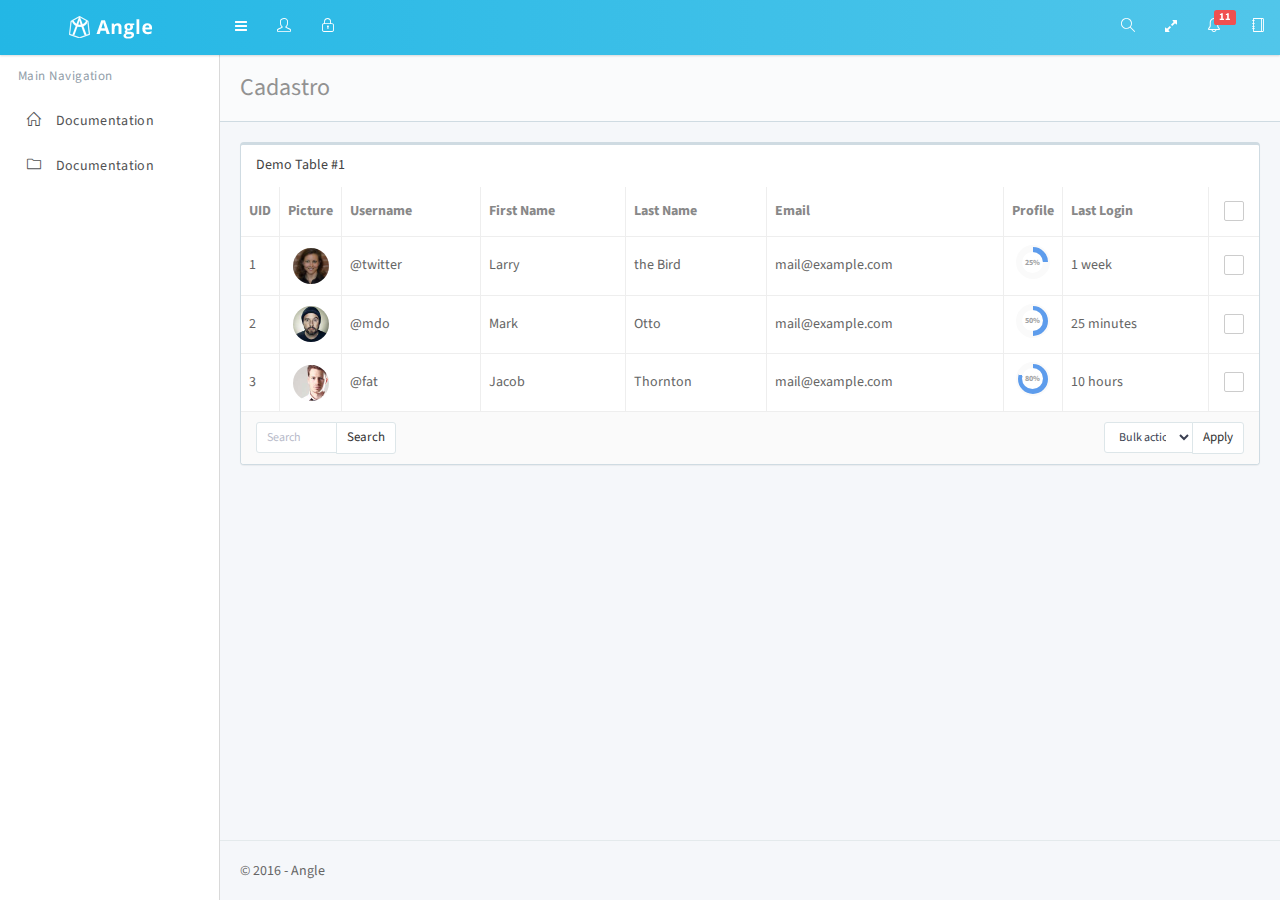
==== app/tabela.html @ 38cef905 "add template table" ====
<!DOCTYPE html>
<html lang="en">

<head>
   <meta charset="utf-8">
   <meta name="viewport" content="width=device-width, initial-scale=1, maximum-scale=1">
   <meta name="description" content="Bootstrap Admin App + jQuery">
   <meta name="keywords" content="app, responsive, jquery, bootstrap, dashboard, admin">
   <title>Angle - Bootstrap Admin Template</title>
   <!-- =============== VENDOR STYLES ===============-->
   <!-- FONT AWESOME-->
   <link rel="stylesheet" href="../vendor/fontawesome/css/font-awesome.min.css">
   <!-- SIMPLE LINE ICONS-->
   <link rel="stylesheet" href="../vendor/simple-line-icons/css/simple-line-icons.css">
   <!-- ANIMATE.CSS-->
   <link rel="stylesheet" href="../vendor/animate.css/animate.min.css">
   <!-- WHIRL (spinners)-->
   <link rel="stylesheet" href="../vendor/whirl/dist/whirl.css">
   <!-- =============== PAGE VENDOR STYLES ===============-->
   <!-- =============== BOOTSTRAP STYLES ===============-->
   <link rel="stylesheet" href="css/bootstrap.css" id="bscss">
   <!-- =============== APP STYLES ===============-->
   <link rel="stylesheet" href="css/app.css" id="maincss">
</head>

<body>
   <div class="wrapper">
      <!-- top navbar-->
      <header class="topnavbar-wrapper">
         <!-- START Top Navbar-->
         <nav role="navigation" class="navbar topnavbar">
            <!-- START navbar header-->
            <div class="navbar-header">
               <a href="#/" class="navbar-brand">
                  <div class="brand-logo">
                     <img src="img/logo.png" alt="App Logo" class="img-responsive">
                  </div>
                  <div class="brand-logo-collapsed">
                     <img src="img/logo-single.png" alt="App Logo" class="img-responsive">
                  </div>
               </a>
            </div>
            <!-- END navbar header-->
            <!-- START Nav wrapper-->
            <div class="nav-wrapper">
               <!-- START Left navbar-->
               <ul class="nav navbar-nav">
                  <li>
                     <!-- Button used to collapse the left sidebar. Only visible on tablet and desktops-->
                     <a href="#" data-trigger-resize="" data-toggle-state="aside-collapsed" class="hidden-xs">
                        <em class="fa fa-navicon"></em>
                     </a>
                     <!-- Button to show/hide the sidebar on mobile. Visible on mobile only.-->
                     <a href="#" data-toggle-state="aside-toggled" data-no-persist="true" class="visible-xs sidebar-toggle">
                        <em class="fa fa-navicon"></em>
                     </a>
                  </li>
                  <!-- START User avatar toggle-->
                  <li>
                     <!-- Button used to collapse the left sidebar. Only visible on tablet and desktops-->
                     <a id="user-block-toggle" href="#user-block" data-toggle="collapse">
                        <em class="icon-user"></em>
                     </a>
                  </li>
                  <!-- END User avatar toggle-->
                  <!-- START lock screen-->
                  <li>
                     <a href="lock.html" title="Lock screen">
                        <em class="icon-lock"></em>
                     </a>
                  </li>
                  <!-- END lock screen-->
               </ul>
               <!-- END Left navbar-->
               <!-- START Right Navbar-->
               <ul class="nav navbar-nav navbar-right">
                  <!-- Search icon-->
                  <li>
                     <a href="#" data-search-open="">
                        <em class="icon-magnifier"></em>
                     </a>
                  </li>
                  <!-- Fullscreen (only desktops)-->
                  <li class="visible-lg">
                     <a href="#" data-toggle-fullscreen="">
                        <em class="fa fa-expand"></em>
                     </a>
                  </li>
                  <!-- START Alert menu-->
                  <li class="dropdown dropdown-list">
                     <a href="#" data-toggle="dropdown">
                        <em class="icon-bell"></em>
                        <div class="label label-danger">11</div>
                     </a>
                     <!-- START Dropdown menu-->
                     <ul class="dropdown-menu animated flipInX">
                        <li>
                           <!-- START list group-->
                           <div class="list-group">
                              <!-- list item-->
                              <a href="#" class="list-group-item">
                                 <div class="media-box">
                                    <div class="pull-left">
                                       <em class="fa fa-tasks fa-2x text-success"></em>
                                    </div>
                                    <div class="media-box-body clearfix">
                                       <p class="m0">Pending Tasks</p>
                                       <p class="m0 text-muted">
                                          <small>11 pending task</small>
                                       </p>
                                    </div>
                                 </div>
                              </a>
                              <!-- last list item-->
                              <a href="#" class="list-group-item">
                                 <small>More notifications</small>
                                 <span class="label label-danger pull-right">14</span>
                              </a>
                           </div>
                           <!-- END list group-->
                        </li>
                     </ul>
                     <!-- END Dropdown menu-->
                  </li>
                  <!-- END Alert menu-->
                  <!-- START Offsidebar button-->
                  <li>
                     <a href="#" data-toggle-state="offsidebar-open" data-no-persist="true">
                        <em class="icon-notebook"></em>
                     </a>
                  </li>
                  <!-- END Offsidebar menu-->
               </ul>
               <!-- END Right Navbar-->
            </div>
            <!-- END Nav wrapper-->
            <!-- START Search form-->
            <form role="search" action="search.html" class="navbar-form">
               <div class="form-group has-feedback">
                  <input type="text" placeholder="Type and hit enter ..." class="form-control">
                  <div data-search-dismiss="" class="fa fa-times form-control-feedback"></div>
               </div>
               <button type="submit" class="hidden btn btn-default">Submit</button>
            </form>
            <!-- END Search form-->
         </nav>
         <!-- END Top Navbar-->
      </header>
      <!-- sidebar-->
      <aside class="aside">
         <!-- START Sidebar (left)-->
         <div class="aside-inner">
            <nav data-sidebar-anyclick-close="" class="sidebar">
               <!-- START sidebar nav-->
               <ul class="nav">
                  <!-- START user info-->
                  <li class="has-user-block">
                     <div id="user-block" class="collapse">
                        <div class="item user-block">
                           <!-- User picture-->
                           <div class="user-block-picture">
                              <div class="user-block-status">
                                 <img src="img/user/02.jpg" alt="Avatar" width="60" height="60" class="img-thumbnail img-circle">
                                 <div class="circle circle-success circle-lg"></div>
                              </div>
                           </div>
                           <!-- Name and Job-->
                           <div class="user-block-info">
                              <span class="user-block-name">Olá, Raphael</span>
                              <span class="user-block-role">Programador</span>
                           </div>
                        </div>
                     </div>
                  </li>
                  <!-- END user info-->
                  <!-- Iterates over all sidebar items-->
                  <li class="nav-heading ">
                     <span data-localize="sidebar.heading.HEADER">Menu de navegação</span>
                  </li>
                  <li class=" ">
                     <a href="documentation.html" title="Documentation">
                        <em class="icon-home"></em>
                        <span data-localize="sidebar.nav.DOCUMENTATION">Página Inicial</span>
                     </a>
                  </li>
                  <li class=" ">
                     <a href="documentation.html" title="Documentation">
                        <em class="icon-folder"></em>
                        <span data-localize="sidebar.nav.DOCUMENTATION">Cadastros</span>
                     </a>
                  </li>
               </ul>
               <!-- END sidebar nav-->
            </nav>
         </div>
         <!-- END Sidebar (left)-->
      </aside>
      <!-- offsidebar-->
      <aside class="offsidebar hide">
         <!-- START Off Sidebar (right)-->

         </nav>
         <!-- END Off Sidebar (right)-->
      </aside>
      <!-- Main section-->
      <section>
         <!-- Page content-->
         <div class="content-wrapper">
            <h3>Cadastro</h3>
            <div class="row">
               <div class="col-lg-12">

                 <!-- START panel-->
                 <div class="panel panel-default">
                    <div class="panel-heading">Demo Table #1</div>
                    <!-- START table-responsive-->
                    <div class="table-responsive">
                       <table id="table-ext-1" class="table table-bordered table-hover">
                          <thead>
                             <tr>
                                <th>UID</th>
                                <th>Picture</th>
                                <th>Username</th>
                                <th>First Name</th>
                                <th>Last Name</th>
                                <th>Email</th>
                                <th>Profile</th>
                                <th>Last Login</th>
                                <th data-check-all>
                                   <div data-toggle="tooltip" data-title="Check All" class="checkbox c-checkbox">
                                      <label>
                                         <input type="checkbox">
                                         <span class="fa fa-check"></span>
                                      </label>
                                   </div>
                                </th>
                             </tr>
                          </thead>
                          <tbody>
                             <tr>
                                <td>1</td>
                                <td>
                                   <div class="media">
                                      <img src="img/user/01.jpg" alt="Image" class="img-responsive img-circle">
                                   </div>
                                </td>
                                <td>@twitter</td>
                                <td>Larry</td>
                                <td>the Bird</td>
                                <td>mail@example.com</td>
                                <td class="text-center">
                                   <div data-label="25%" class="radial-bar radial-bar-25 radial-bar-xs"></div>
                                </td>
                                <td>1 week</td>
                                <td>
                                   <div class="checkbox c-checkbox">
                                      <label>
                                         <input type="checkbox">
                                         <span class="fa fa-check"></span>
                                      </label>
                                   </div>
                                </td>
                             </tr>
                             <tr>
                                <td>2</td>
                                <td>
                                   <div class="media">
                                      <img src="img/user/02.jpg" alt="Image" class="img-responsive img-circle">
                                   </div>
                                </td>
                                <td>@mdo</td>
                                <td>Mark</td>
                                <td>Otto</td>
                                <td>mail@example.com</td>
                                <td class="text-center">
                                   <div data-label="50%" class="radial-bar radial-bar-50 radial-bar-xs"></div>
                                </td>
                                <td>25 minutes</td>
                                <td>
                                   <div class="checkbox c-checkbox">
                                      <label>
                                         <input type="checkbox">
                                         <span class="fa fa-check"></span>
                                      </label>
                                   </div>
                                </td>
                             </tr>
                             <tr>
                                <td>3</td>
                                <td>
                                   <div class="media">
                                      <img src="img/user/03.jpg" alt="Image" class="img-responsive img-circle">
                                   </div>
                                </td>
                                <td>@fat</td>
                                <td>Jacob</td>
                                <td>Thornton</td>
                                <td>mail@example.com</td>
                                <td class="text-center">
                                   <div data-label="80%" class="radial-bar radial-bar-80 radial-bar-xs"></div>
                                </td>
                                <td>10 hours</td>
                                <td>
                                   <div class="checkbox c-checkbox">
                                      <label>
                                         <input type="checkbox">
                                         <span class="fa fa-check"></span>
                                      </label>
                                   </div>
                                </td>
                             </tr>
                          </tbody>
                       </table>
                    </div>
                    <!-- END table-responsive-->
                    <div class="panel-footer">
                       <div class="row">
                          <div class="col-lg-2">
                             <div class="input-group">
                                <input type="text" placeholder="Search" class="input-sm form-control">
                                <span class="input-group-btn">
                                   <button type="button" class="btn btn-sm btn-default">Search</button>
                                </span>
                             </div>
                          </div>
                          <div class="col-lg-8"></div>
                          <div class="col-lg-2">
                             <div class="input-group pull-right">
                                <select class="input-sm form-control">
                                   <option value="0">Bulk action</option>
                                   <option value="1">Delete</option>
                                   <option value="2">Clone</option>
                                   <option value="3">Export</option>
                                </select>
                                <span class="input-group-btn">
                                   <button class="btn btn-sm btn-default">Apply</button>
                                </span>
                             </div>
                          </div>
                       </div>
                    </div>
                 </div>
                 <!-- END panel-->

               </div>
            </div>
         </div>
      </section>
      <!-- Page footer-->
      <footer>
         <span>&copy; 2016 - Angle</span>
      </footer>
   </div>
   <!-- =============== VENDOR SCRIPTS ===============-->
   <!-- MODERNIZR-->
   <script src="../vendor/modernizr/modernizr.custom.js"></script>
   <!-- MATCHMEDIA POLYFILL-->
   <script src="../vendor/matchMedia/matchMedia.js"></script>
   <!-- JQUERY-->
   <script src="../vendor/jquery/dist/jquery.js"></script>
   <!-- BOOTSTRAP-->
   <script src="../vendor/bootstrap/dist/js/bootstrap.js"></script>
   <!-- STORAGE API-->
   <script src="../vendor/jQuery-Storage-API/jquery.storageapi.js"></script>
   <!-- JQUERY EASING-->
   <script src="../vendor/jquery.easing/js/jquery.easing.js"></script>
   <!-- ANIMO-->
   <script src="../vendor/animo.js/animo.js"></script>
   <!-- SLIMSCROLL-->
   <script src="../vendor/slimScroll/jquery.slimscroll.min.js"></script>
   <!-- SCREENFULL-->
   <script src="../vendor/screenfull/dist/screenfull.js"></script>
   <!-- LOCALIZE-->
   <script src="../vendor/jquery-localize-i18n/dist/jquery.localize.js"></script>
   <!-- RTL demo-->
   <script src="js/demo/demo-rtl.js"></script>
   <!-- =============== PAGE VENDOR SCRIPTS ===============-->
   <!-- =============== APP SCRIPTS ===============-->
   <script src="js/app.js"></script>
</body>

</html>
---- vendor/simple-line-icons/css/simple-line-icons.css ----
@font-face {
  font-family: 'simple-line-icons';
  src: url('../fonts/Simple-Line-Icons.eot?v=2.3.2');
  src: url('../fonts/Simple-Line-Icons.eot?v=2.3.2#iefix') format('embedded-opentype'), url('../fonts/Simple-Line-Icons.woff2?v=2.3.2') format('woff2'), url('../fonts/Simple-Line-Icons.ttf?v=2.3.2') format('truetype'), url('../fonts/Simple-Line-Icons.woff?v=2.3.2') format('woff'), url('../fonts/Simple-Line-Icons.svg?v=2.3.2#simple-line-icons') format('svg');
  font-weight: normal;
  font-style: normal;
}
/*
 Use the following CSS code if you want to have a class per icon.
 Instead of a list of all class selectors, you can use the generic [class*="icon-"] selector, but it's slower:
*/
.icon-user,
.icon-people,
.icon-user-female,
.icon-user-follow,
.icon-user-following,
.icon-user-unfollow,
.icon-login,
.icon-logout,
.icon-emotsmile,
.icon-phone,
.icon-call-end,
.icon-call-in,
.icon-call-out,
.icon-map,
.icon-location-pin,
.icon-direction,
.icon-directions,
.icon-compass,
.icon-layers,
.icon-menu,
.icon-list,
.icon-options-vertical,
.icon-options,
.icon-arrow-down,
.icon-arrow-left,
.icon-arrow-right,
.icon-arrow-up,
.icon-arrow-up-circle,
.icon-arrow-left-circle,
.icon-arrow-right-circle,
.icon-arrow-down-circle,
.icon-check,
.icon-clock,
.icon-plus,
.icon-minus,
.icon-close,
.icon-exclamation,
.icon-organization,
.icon-trophy,
.icon-screen-smartphone,
.icon-screen-desktop,
.icon-plane,
.icon-notebook,
.icon-mustache,
.icon-mouse,
.icon-magnet,
.icon-energy,
.icon-disc,
.icon-cursor,
.icon-cursor-move,
.icon-crop,
.icon-chemistry,
.icon-speedometer,
.icon-shield,
.icon-screen-tablet,
.icon-magic-wand,
.icon-hourglass,
.icon-graduation,
.icon-ghost,
.icon-game-controller,
.icon-fire,
.icon-eyeglass,
.icon-envelope-open,
.icon-envelope-letter,
.icon-bell,
.icon-badge,
.icon-anchor,
.icon-wallet,
.icon-vector,
.icon-speech,
.icon-puzzle,
.icon-printer,
.icon-present,
.icon-playlist,
.icon-pin,
.icon-picture,
.icon-handbag,
.icon-globe-alt,
.icon-globe,
.icon-folder-alt,
.icon-folder,
.icon-film,
.icon-feed,
.icon-drop,
.icon-drawer,
.icon-docs,
.icon-doc,
.icon-diamond,
.icon-cup,
.icon-calculator,
.icon-bubbles,
.icon-briefcase,
.icon-book-open,
.icon-basket-loaded,
.icon-basket,
.icon-bag,
.icon-action-undo,
.icon-action-redo,
.icon-wrench,
.icon-umbrella,
.icon-trash,
.icon-tag,
.icon-support,
.icon-frame,
.icon-size-fullscreen,
.icon-size-actual,
.icon-shuffle,
.icon-share-alt,
.icon-share,
.icon-rocket,
.icon-question,
.icon-pie-chart,
.icon-pencil,
.icon-note,
.icon-loop,
.icon-home,
.icon-grid,
.icon-graph,
.icon-microphone,
.icon-music-tone-alt,
.icon-music-tone,
.icon-earphones-alt,
.icon-earphones,
.icon-equalizer,
.icon-like,
.icon-dislike,
.icon-control-start,
.icon-control-rewind,
.icon-control-play,
.icon-control-pause,
.icon-control-forward,
.icon-control-end,
.icon-volume-1,
.icon-volume-2,
.icon-volume-off,
.icon-calendar,
.icon-bulb,
.icon-chart,
.icon-ban,
.icon-bubble,
.icon-camrecorder,
.icon-camera,
.icon-cloud-download,
.icon-cloud-upload,
.icon-envelope,
.icon-eye,
.icon-flag,
.icon-heart,
.icon-info,
.icon-key,
.icon-link,
.icon-lock,
.icon-lock-open,
.icon-magnifier,
.icon-magnifier-add,
.icon-magnifier-remove,
.icon-paper-clip,
.icon-paper-plane,
.icon-power,
.icon-refresh,
.icon-reload,
.icon-settings,
.icon-star,
.icon-symbol-female,
.icon-symbol-male,
.icon-target,
.icon-credit-card,
.icon-paypal,
.icon-social-tumblr,
.icon-social-twitter,
.icon-social-facebook,
.icon-social-instagram,
.icon-social-linkedin,
.icon-social-pinterest,
.icon-social-github,
.icon-social-google,
.icon-social-reddit,
.icon-social-skype,
.icon-social-dribbble,
.icon-social-behance,
.icon-social-foursqare,
.icon-social-soundcloud,
.icon-social-spotify,
.icon-social-stumbleupon,
.icon-social-youtube,
.icon-social-dropbox {
  font-family: 'simple-line-icons';
  speak: none;
  font-style: normal;
  font-weight: normal;
  font-variant: normal;
  text-transform: none;
  line-height: 1;
  /* Better Font Rendering =========== */
  -webkit-font-smoothing: antialiased;
  -moz-osx-font-smoothing: grayscale;
}
.icon-user:before {
  content: "\e005";
}
.icon-people:before {
  content: "\e001";
}
.icon-user-female:before {
  content: "\e000";
}
.icon-user-follow:before {
  content: "\e002";
}
.icon-user-following:before {
  content: "\e003";
}
.icon-user-unfollow:before {
  content: "\e004";
}
.icon-login:before {
  content: "\e066";
}
.icon-logout:before {
  content: "\e065";
}
.icon-emotsmile:before {
  content: "\e021";
}
.icon-phone:before {
  content: "\e600";
}
.icon-call-end:before {
  content: "\e048";
}
.icon-call-in:before {
  content: "\e047";
}
.icon-call-out:before {
  content: "\e046";
}
.icon-map:before {
  content: "\e033";
}
.icon-location-pin:before {
  content: "\e096";
}
.icon-direction:before {
  content: "\e042";
}
.icon-directions:before {
  content: "\e041";
}
.icon-compass:before {
  content: "\e045";
}
.icon-layers:before {
  content: "\e034";
}
.icon-menu:before {
  content: "\e601";
}
.icon-list:before {
  content: "\e067";
}
.icon-options-vertical:before {
  content: "\e602";
}
.icon-options:before {
  content: "\e603";
}
.icon-arrow-down:before {
  content: "\e604";
}
.icon-arrow-left:before {
  content: "\e605";
}
.icon-arrow-right:before {
  content: "\e606";
}
.icon-arrow-up:before {
  content: "\e607";
}
.icon-arrow-up-circle:before {
  content: "\e078";
}
.icon-arrow-left-circle:before {
  content: "\e07a";
}
.icon-arrow-right-circle:before {
  content: "\e079";
}
.icon-arrow-down-circle:before {
  content: "\e07b";
}
.icon-check:before {
  content: "\e080";
}
.icon-clock:before {
  content: "\e081";
}
.icon-plus:before {
  content: "\e095";
}
.icon-minus:before {
  content: "\e615";
}
.icon-close:before {
  content: "\e082";
}
.icon-exclamation:before {
  content: "\e617";
}
.icon-organization:before {
  content: "\e616";
}
.icon-trophy:before {
  content: "\e006";
}
.icon-screen-smartphone:before {
  content: "\e010";
}
.icon-screen-desktop:before {
  content: "\e011";
}
.icon-plane:before {
  content: "\e012";
}
.icon-notebook:before {
  content: "\e013";
}
.icon-mustache:before {
  content: "\e014";
}
.icon-mouse:before {
  content: "\e015";
}
.icon-magnet:before {
  content: "\e016";
}
.icon-energy:before {
  content: "\e020";
}
.icon-disc:before {
  content: "\e022";
}
.icon-cursor:before {
  content: "\e06e";
}
.icon-cursor-move:before {
  content: "\e023";
}
.icon-crop:before {
  content: "\e024";
}
.icon-chemistry:before {
  content: "\e026";
}
.icon-speedometer:before {
  content: "\e007";
}
.icon-shield:before {
  content: "\e00e";
}
.icon-screen-tablet:before {
  content: "\e00f";
}
.icon-magic-wand:before {
  content: "\e017";
}
.icon-hourglass:before {
  content: "\e018";
}
.icon-graduation:before {
  content: "\e019";
}
.icon-ghost:before {
  content: "\e01a";
}
.icon-game-controller:before {
  content: "\e01b";
}
.icon-fire:before {
  content: "\e01c";
}
.icon-eyeglass:before {
  content: "\e01d";
}
.icon-envelope-open:before {
  content: "\e01e";
}
.icon-envelope-letter:before {
  content: "\e01f";
}
.icon-bell:before {
  content: "\e027";
}
.icon-badge:before {
  content: "\e028";
}
.icon-anchor:before {
  content: "\e029";
}
.icon-wallet:before {
  content: "\e02a";
}
.icon-vector:before {
  content: "\e02b";
}
.icon-speech:before {
  content: "\e02c";
}
.icon-puzzle:before {
  content: "\e02d";
}
.icon-printer:before {
  content: "\e02e";
}
.icon-present:before {
  content: "\e02f";
}
.icon-playlist:before {
  content: "\e030";
}
.icon-pin:before {
  content: "\e031";
}
.icon-picture:before {
  content: "\e032";
}
.icon-handbag:before {
  content: "\e035";
}
.icon-globe-alt:before {
  content: "\e036";
}
.icon-globe:before {
  content: "\e037";
}
.icon-folder-alt:before {
  content: "\e039";
}
.icon-folder:before {
  content: "\e089";
}
.icon-film:before {
  content: "\e03a";
}
.icon-feed:before {
  content: "\e03b";
}
.icon-drop:before {
  content: "\e03e";
}
.icon-drawer:before {
  content: "\e03f";
}
.icon-docs:before {
  content: "\e040";
}
.icon-doc:before {
  content: "\e085";
}
.icon-diamond:before {
  content: "\e043";
}
.icon-cup:before {
  content: "\e044";
}
.icon-calculator:before {
  content: "\e049";
}
.icon-bubbles:before {
  content: "\e04a";
}
.icon-briefcase:before {
  content: "\e04b";
}
.icon-book-open:before {
  content: "\e04c";
}
.icon-basket-loaded:before {
  content: "\e04d";
}
.icon-basket:before {
  content: "\e04e";
}
.icon-bag:before {
  content: "\e04f";
}
.icon-action-undo:before {
  content: "\e050";
}
.icon-action-redo:before {
  content: "\e051";
}
.icon-wrench:before {
  content: "\e052";
}
.icon-umbrella:before {
  content: "\e053";
}
.icon-trash:before {
  content: "\e054";
}
.icon-tag:before {
  content: "\e055";
}
.icon-support:before {
  content: "\e056";
}
.icon-frame:before {
  content: "\e038";
}
.icon-size-fullscreen:before {
  content: "\e057";
}
.icon-size-actual:before {
  content: "\e058";
}
.icon-shuffle:before {
  content: "\e059";
}
.icon-share-alt:before {
  content: "\e05a";
}
.icon-share:before {
  content: "\e05b";
}
.icon-rocket:before {
  content: "\e05c";
}
.icon-question:before {
  content: "\e05d";
}
.icon-pie-chart:before {
  content: "\e05e";
}
.icon-pencil:before {
  content: "\e05f";
}
.icon-note:before {
  content: "\e060";
}
.icon-loop:before {
  content: "\e064";
}
.icon-home:before {
  content: "\e069";
}
.icon-grid:before {
  content: "\e06a";
}
.icon-graph:before {
  content: "\e06b";
}
.icon-microphone:before {
  content: "\e063";
}
.icon-music-tone-alt:before {
  content: "\e061";
}
.icon-music-tone:before {
  content: "\e062";
}
.icon-earphones-alt:before {
  content: "\e03c";
}
.icon-earphones:before {
  content: "\e03d";
}
.icon-equalizer:before {
  content: "\e06c";
}
.icon-like:before {
  content: "\e068";
}
.icon-dislike:before {
  content: "\e06d";
}
.icon-control-start:before {
  content: "\e06f";
}
.icon-control-rewind:before {
  content: "\e070";
}
.icon-control-play:before {
  content: "\e071";
}
.icon-control-pause:before {
  content: "\e072";
}
.icon-control-forward:before {
  content: "\e073";
}
.icon-control-end:before {
  content: "\e074";
}
.icon-volume-1:before {
  content: "\e09f";
}
.icon-volume-2:before {
  content: "\e0a0";
}
.icon-volume-off:before {
  content: "\e0a1";
}
.icon-calendar:before {
  content: "\e075";
}
.icon-bulb:before {
  content: "\e076";
}
.icon-chart:before {
  content: "\e077";
}
.icon-ban:before {
  content: "\e07c";
}
.icon-bubble:before {
  content: "\e07d";
}
.icon-camrecorder:before {
  content: "\e07e";
}
.icon-camera:before {
  content: "\e07f";
}
.icon-cloud-download:before {
  content: "\e083";
}
.icon-cloud-upload:before {
  content: "\e084";
}
.icon-envelope:before {
  content: "\e086";
}
.icon-eye:before {
  content: "\e087";
}
.icon-flag:before {
  content: "\e088";
}
.icon-heart:before {
  content: "\e08a";
}
.icon-info:before {
  content: "\e08b";
}
.icon-key:before {
  content: "\e08c";
}
.icon-link:before {
  content: "\e08d";
}
.icon-lock:before {
  content: "\e08e";
}
.icon-lock-open:before {
  content: "\e08f";
}
.icon-magnifier:before {
  content: "\e090";
}
.icon-magnifier-add:before {
  content: "\e091";
}
.icon-magnifier-remove:before {
  content: "\e092";
}
.icon-paper-clip:before {
  content: "\e093";
}
.icon-paper-plane:before {
  content: "\e094";
}
.icon-power:before {
  content: "\e097";
}
.icon-refresh:before {
  content: "\e098";
}
.icon-reload:before {
  content: "\e099";
}
.icon-settings:before {
  content: "\e09a";
}
.icon-star:before {
  content: "\e09b";
}
.icon-symbol-female:before {
  content: "\e09c";
}
.icon-symbol-male:before {
  content: "\e09d";
}
.icon-target:before {
  content: "\e09e";
}
.icon-credit-card:before {
  content: "\e025";
}
.icon-paypal:before {
  content: "\e608";
}
.icon-social-tumblr:before {
  content: "\e00a";
}
.icon-social-twitter:before {
  content: "\e009";
}
.icon-social-facebook:before {
  content: "\e00b";
}
.icon-social-instagram:before {
  content: "\e609";
}
.icon-social-linkedin:before {
  content: "\e60a";
}
.icon-social-pinterest:before {
  content: "\e60b";
}
.icon-social-github:before {
  content: "\e60c";
}
.icon-social-google:before {
  content: "\e60d";
}
.icon-social-reddit:before {
  content: "\e60e";
}
.icon-social-skype:before {
  content: "\e60f";
}
.icon-social-dribbble:before {
  content: "\e00d";
}
.icon-social-behance:before {
  content: "\e610";
}
.icon-social-foursqare:before {
  content: "\e611";
}
.icon-social-soundcloud:before {
  content: "\e612";
}
.icon-social-spotify:before {
  content: "\e613";
}
.icon-social-stumbleupon:before {
  content: "\e614";
}
.icon-social-youtube:before {
  content: "\e008";
}
.icon-social-dropbox:before {
  content: "\e00c";
}
---- vendor/whirl/dist/whirl.css ----
/*
whirl.css - http://jh3y.github.io/-cs-spinner
Licensed under the MIT license

Jhey Tompkins (c) 2014.

Permission is hereby granted, free of charge, to any person obtaining a copy of this software and associated documentation files (the "Software"), to deal in the Software without restriction, including without limitation the rights to use, copy, modify, merge, publish, distribute, sublicense, and/or sell copies of the Software, and to permit persons to whom the Software is furnished to do so, subject to the following conditions:

The above copyright notice and this permission notice shall be included in all copies or substantial portions of the Software.

THE SOFTWARE IS PROVIDED "AS IS", WITHOUT WARRANTY OF ANY KIND, EXPRESS OR IMPLIED, INCLUDING BUT NOT LIMITED TO THE WARRANTIES OF MERCHANTABILITY, FITNESS FOR A PARTICULAR PURPOSE AND NONINFRINGEMENT. IN NO EVENT SHALL THE AUTHORS OR COPYRIGHT HOLDERS BE LIABLE FOR ANY CLAIM, DAMAGES OR OTHER LIABILITY, WHETHER IN AN ACTION OF CONTRACT, TORT OR OTHERWISE, ARISING FROM, OUT OF OR IN CONNECTION WITH THE SOFTWARE OR THE USE OR OTHER DEALINGS IN THE SOFTWARE.
*/
/* whirl base styling */
.whirl {
  position: relative;
}
.whirl:before {
  content: "";
  z-index: 1;
  position: absolute;
  top: 0;
  right: 0;
  bottom: 0;
  left: 0;
  background-color: #999999;
  opacity: 0.6;
}
.whirl:after {
  z-index: 2;
  content: "";
  height: 40px;
  width: 40px;
  position: absolute;
  top: 50%;
  left: 50%;
  margin: -20px 0 0 -20px;
  -webkit-transition: all .75s ease 0s;
  transition: all .75s ease 0s;
  border-radius: 100%;
  border-top: 4px solid #555555;
  -webkit-animation: standard .75s infinite linear;
  animation: standard .75s infinite linear;
  -webkit-transform-origin: center;
  -ms-transform-origin: center;
  transform-origin: center;
}
.whirl.no-overlay:before {
  content: none;
  display: none;
}
/* whirl standard rotation animation used for duo, double-up etc. */
@-webkit-keyframes standard {
  from {
    -webkit-transform: rotate(0deg);
    transform: rotate(0deg);
  }
  to {
    -webkit-transform: rotate(360deg);
    transform: rotate(360deg);
  }
}
@keyframes standard {
  from {
    -webkit-transform: rotate(0deg);
    transform: rotate(0deg);
  }
  to {
    -webkit-transform: rotate(360deg);
    transform: rotate(360deg);
  }
}
/*whirl bar follow - a simple strafing bar animation that follows itself*/
.whirl.bar.follow:after {
  -webkit-animation: bar-follow 1s infinite linear;
  animation: bar-follow 1s infinite linear;
}
@-webkit-keyframes bar-follow {
  0% {
    -webkit-box-shadow: inset 40px 0px 0px rgba(0, 0, 0, 0.5);
    box-shadow: inset 40px 0px 0px rgba(0, 0, 0, 0.5);
  }
  100% {
    -webkit-box-shadow: inset -40px 0px 0px rgba(0, 0, 0, 0.5);
    box-shadow: inset -40px 0px 0px rgba(0, 0, 0, 0.5);
  }
}
@keyframes bar-follow {
  0% {
    -webkit-box-shadow: inset 40px 0px 0px rgba(0, 0, 0, 0.5);
    box-shadow: inset 40px 0px 0px rgba(0, 0, 0, 0.5);
  }
  100% {
    -webkit-box-shadow: inset -40px 0px 0px rgba(0, 0, 0, 0.5);
    box-shadow: inset -40px 0px 0px rgba(0, 0, 0, 0.5);
  }
}
/*whirl bar - a simple strafing bar animation*/
.whirl.bar:after {
  height: 20px;
  width: 40px;
  border-radius: 0;
  border: none;
  -webkit-animation: bar 1s infinite linear;
  animation: bar 1s infinite linear;
}
@-webkit-keyframes bar {
  from {
    -webkit-box-shadow: inset 0px 0px 0px rgba(0, 0, 0, 0.5);
    box-shadow: inset 0px 0px 0px rgba(0, 0, 0, 0.5);
  }
  to {
    -webkit-box-shadow: inset 80px 0px 0px rgba(0, 0, 0, 0.5);
    box-shadow: inset 80px 0px 0px rgba(0, 0, 0, 0.5);
  }
}
@keyframes bar {
  from {
    -webkit-box-shadow: inset 0px 0px 0px rgba(0, 0, 0, 0.5);
    box-shadow: inset 0px 0px 0px rgba(0, 0, 0, 0.5);
  }
  to {
    -webkit-box-shadow: inset 80px 0px 0px rgba(0, 0, 0, 0.5);
    box-shadow: inset 80px 0px 0px rgba(0, 0, 0, 0.5);
  }
}
/* whirl blade spinner.
experimental spinner that tries to create a blade effect.*/
.whirl.blade:after {
  height: 20px;
  width: 20px;
  margin: -10px 0 0 10px;
  border-right: 4px solid transparent;
  border-top: 4px solid transparent;
  border-left: 4px solid transparent;
  border-bottom: 4px solid #e74c3c;
  opacity: 1;
  -webkit-transform-origin: left;
  -ms-transform-origin: left;
  transform-origin: left;
}
/*whirl double up - a doubling up standard animation spinner*/
.whirl.double-up:after {
  border-right: 4px solid #e74c3c;
  border-top: 4px double #e74c3c;
  border-left: 4px double #e74c3c;
  border-bottom: 4px double #e74c3c;
}
/*whirl duo - a dual colored standard animated spinner*/
.whirl.duo:after {
  border-right: 4px solid #333333;
  border-left: 4px solid #333333;
  border-top: 4px solid #f1c40f;
  border-bottom: 4px solid #f1c40f;
}
/* whirl helicopter spinner.*/
.whirl.helicopter:after {
  height: 10px;
  width: 40px;
  margin: -10px 0 0 -20px;
  border: none;
  border-radius: 0;
  opacity: 1;
  -webkit-transform-origin: center;
  -ms-transform-origin: center;
  transform-origin: center;
  background-color: #8e44ad;
}
/*whirl line back and forth grow - a simple strafing line animation that goes back and forth and grows in the middle*/
.whirl.line.back-and-forth.grow:after {
  -webkit-animation: line-back-and-forth 1s infinite linear, line-back-and-forth-grow 1s infinite linear;
  animation: line-back-and-forth 1s infinite linear, line-back-and-forth-grow 1s infinite linear;
}
@-webkit-keyframes line-back-and-forth-grow {
  0% {
    -webkit-transform: scaleY(1);
    transform: scaleY(1);
  }
  25% {
    -webkit-transform: scaleY(2);
    transform: scaleY(2);
  }
  50% {
    -webkit-transform: scaleY(1);
    transform: scaleY(1);
  }
  75% {
    -webkit-transform: scaleY(2);
    transform: scaleY(2);
  }
  100% {
    -webkit-transform: scaleY(1);
    transform: scaleY(1);
  }
}
@keyframes line-back-and-forth-grow {
  0% {
    -webkit-transform: scaleY(1);
    transform: scaleY(1);
  }
  25% {
    -webkit-transform: scaleY(2);
    transform: scaleY(2);
  }
  50% {
    -webkit-transform: scaleY(1);
    transform: scaleY(1);
  }
  75% {
    -webkit-transform: scaleY(2);
    transform: scaleY(2);
  }
  100% {
    -webkit-transform: scaleY(1);
    transform: scaleY(1);
  }
}
/*whirl line back and forth - a simple strafing line animation that goes back and forth*/
.whirl.line.back-and-forth:after {
  -webkit-animation: line-back-and-forth 1s infinite linear;
  animation: line-back-and-forth 1s infinite linear;
}
@-webkit-keyframes line-back-and-forth {
  0% {
    width: 10px;
  }
  50% {
    width: 50px;
  }
  100% {
    width: 10px;
  }
}
@keyframes line-back-and-forth {
  0% {
    width: 10px;
  }
  50% {
    width: 50px;
  }
  100% {
    width: 10px;
  }
}
/*whirl line grow - a simple strafing line animation that grows in the middle*/
.whirl.line.grow:after {
  -webkit-animation: line 0.75s infinite linear, line-grow 0.75s infinite linear;
  animation: line 0.75s infinite linear, line-grow 0.75s infinite linear;
}
@-webkit-keyframes line-grow {
  0% {
    -webkit-transform: scaleY(1);
    transform: scaleY(1);
  }
  50% {
    -webkit-transform: scaleY(2);
    transform: scaleY(2);
  }
  100% {
    -webkit-transform: scaleY(1);
    transform: scaleY(1);
  }
}
@keyframes line-grow {
  0% {
    -webkit-transform: scaleY(1);
    transform: scaleY(1);
  }
  50% {
    -webkit-transform: scaleY(2);
    transform: scaleY(2);
  }
  100% {
    -webkit-transform: scaleY(1);
    transform: scaleY(1);
  }
}
/*whirl line - a simple strafing line animation*/
.whirl.line:after {
  height: 20px;
  border-radius: 0;
  border: none;
  -webkit-box-shadow: inset -10px 0px 0px rgba(0, 0, 0, 0.5);
  box-shadow: inset -10px 0px 0px rgba(0, 0, 0, 0.5);
  -webkit-animation: line .75s infinite linear;
  animation: line .75s infinite linear;
}
@-webkit-keyframes line {
  from {
    width: 10px;
  }
  to {
    width: 50px;
  }
}
@keyframes line {
  from {
    width: 10px;
  }
  to {
    width: 50px;
  }
}
/* whirl ringed spinner.
a spinner with a static ring and no overlay.*/
.whirl.ringed:after {
  border-right: 4px solid #e74c3c;
  border-top: 4px solid #2ecc71;
  border-left: 4px solid #2ecc71;
  border-bottom: 4px solid #2ecc71;
  opacity: 1;
}
/* whirl shadow oval left - makes use of box shadowing effects
in addition to offsetting the width and the height to angle the shadow*/
.whirl.shadow.oval.left:after,
.whirl.shadow.oval:after {
  -webkit-animation: spin-shadow 0.25s infinite linear;
  animation: spin-shadow 0.25s infinite linear;
  border: none;
  border-radius: 40% 100%;
}
@-webkit-keyframes spin-shadow {
  0% {
    -webkit-box-shadow: inset 5px 5px 5px rgba(0, 0, 0, 0.5);
    box-shadow: inset 5px 5px 5px rgba(0, 0, 0, 0.5);
  }
  25% {
    -webkit-box-shadow: inset -5px 5px 5px rgba(0, 0, 0, 0.5);
    box-shadow: inset -5px 5px 5px rgba(0, 0, 0, 0.5);
  }
  50% {
    -webkit-box-shadow: inset -5px -5px 5px rgba(0, 0, 0, 0.5);
    box-shadow: inset -5px -5px 5px rgba(0, 0, 0, 0.5);
  }
  100% {
    -webkit-box-shadow: inset 5px -5px 5px rgba(0, 0, 0, 0.5);
    box-shadow: inset 5px -5px 5px rgba(0, 0, 0, 0.5);
  }
}
@keyframes spin-shadow {
  0% {
    -webkit-box-shadow: inset 5px 5px 5px rgba(0, 0, 0, 0.5);
    box-shadow: inset 5px 5px 5px rgba(0, 0, 0, 0.5);
  }
  25% {
    -webkit-box-shadow: inset -5px 5px 5px rgba(0, 0, 0, 0.5);
    box-shadow: inset -5px 5px 5px rgba(0, 0, 0, 0.5);
  }
  50% {
    -webkit-box-shadow: inset -5px -5px 5px rgba(0, 0, 0, 0.5);
    box-shadow: inset -5px -5px 5px rgba(0, 0, 0, 0.5);
  }
  100% {
    -webkit-box-shadow: inset 5px -5px 5px rgba(0, 0, 0, 0.5);
    box-shadow: inset 5px -5px 5px rgba(0, 0, 0, 0.5);
  }
}
/* whirl shadow oval right - makes use of box shadowing effects
in addition to offsetting the width and the height to angle the shadow*/
.whirl.shadow.oval.right:after {
  -webkit-animation: spin-shadow 0.25s infinite linear;
  animation: spin-shadow 0.25s infinite linear;
  border: none;
  border-radius: 100% 40%;
}
@keyframes spin-shadow {
  0% {
    -webkit-box-shadow: inset 5px 5px 5px rgba(0, 0, 0, 0.5);
    box-shadow: inset 5px 5px 5px rgba(0, 0, 0, 0.5);
  }
  25% {
    -webkit-box-shadow: inset -5px 5px 5px rgba(0, 0, 0, 0.5);
    box-shadow: inset -5px 5px 5px rgba(0, 0, 0, 0.5);
  }
  50% {
    -webkit-box-shadow: inset -5px -5px 5px rgba(0, 0, 0, 0.5);
    box-shadow: inset -5px -5px 5px rgba(0, 0, 0, 0.5);
  }
  100% {
    -webkit-box-shadow: inset 5px -5px 5px rgba(0, 0, 0, 0.5);
    box-shadow: inset 5px -5px 5px rgba(0, 0, 0, 0.5);
  }
}
/* whirl shadow - makes use of box shadowing effects */
.whirl.shadow:after {
  -webkit-animation: spin-shadow 0.25s infinite linear;
  animation: spin-shadow 0.25s infinite linear;
  border-radius: 100%;
  border: none;
}
@keyframes spin-shadow {
  0% {
    -webkit-box-shadow: inset 5px 5px 5px rgba(0, 0, 0, 0.5);
    box-shadow: inset 5px 5px 5px rgba(0, 0, 0, 0.5);
  }
  25% {
    -webkit-box-shadow: inset -5px 5px 5px rgba(0, 0, 0, 0.5);
    box-shadow: inset -5px 5px 5px rgba(0, 0, 0, 0.5);
  }
  50% {
    -webkit-box-shadow: inset -5px -5px 5px rgba(0, 0, 0, 0.5);
    box-shadow: inset -5px -5px 5px rgba(0, 0, 0, 0.5);
  }
  100% {
    -webkit-box-shadow: inset 5px -5px 5px rgba(0, 0, 0, 0.5);
    box-shadow: inset 5px -5px 5px rgba(0, 0, 0, 0.5);
  }
}
/*whirl spherical horizontal spinner*/
.whirl.sphere.horizontal:after,
.whirl.sphere:after {
  border-radius: 100%;
  -webkit-animation: sphere .5s infinite;
  animation: sphere .5s infinite;
  border: none;
  height: 40px;
}
@-webkit-keyframes sphere {
  from {
    -webkit-box-shadow: inset 45px 0px 10px rgba(0, 0, 0, 0.5);
    box-shadow: inset 45px 0px 10px rgba(0, 0, 0, 0.5);
  }
  to {
    -webkit-box-shadow: inset -45px 0px 10px rgba(0, 0, 0, 0.5);
    box-shadow: inset -45px 0px 10px rgba(0, 0, 0, 0.5);
  }
}
@keyframes sphere {
  from {
    -webkit-box-shadow: inset 45px 0px 10px rgba(0, 0, 0, 0.5);
    box-shadow: inset 45px 0px 10px rgba(0, 0, 0, 0.5);
  }
  to {
    -webkit-box-shadow: inset -45px 0px 10px rgba(0, 0, 0, 0.5);
    box-shadow: inset -45px 0px 10px rgba(0, 0, 0, 0.5);
  }
}
/*whirl spherical vertical spinner*/
.whirl.sphere.vertical:after {
  border-radius: 100%;
  -webkit-animation: sphere-v 0.5s infinite;
  animation: sphere-v 0.5s infinite;
  border: none;
  height: 40px;
}
@-webkit-keyframes sphere-v {
  from {
    -webkit-box-shadow: inset 0px 45px 10px rgba(0, 0, 0, 0.5);
    box-shadow: inset 0px 45px 10px rgba(0, 0, 0, 0.5);
  }
  to {
    -webkit-box-shadow: inset 0px -45px 10px rgba(0, 0, 0, 0.5);
    box-shadow: inset 0px -45px 10px rgba(0, 0, 0, 0.5);
  }
}
@keyframes sphere-v {
  from {
    -webkit-box-shadow: inset 0px 45px 10px rgba(0, 0, 0, 0.5);
    box-shadow: inset 0px 45px 10px rgba(0, 0, 0, 0.5);
  }
  to {
    -webkit-box-shadow: inset 0px -45px 10px rgba(0, 0, 0, 0.5);
    box-shadow: inset 0px -45px 10px rgba(0, 0, 0, 0.5);
  }
}
/* whirl traditional spinner.
Makes use of standard animation spin and minimally extends core.*/
.whirl.traditional:after {
  border-right: 4px solid #777777;
  border-top: 4px solid #777777;
  border-left: 4px solid #999999;
  border-bottom: 4px solid #bbbbbb;
}
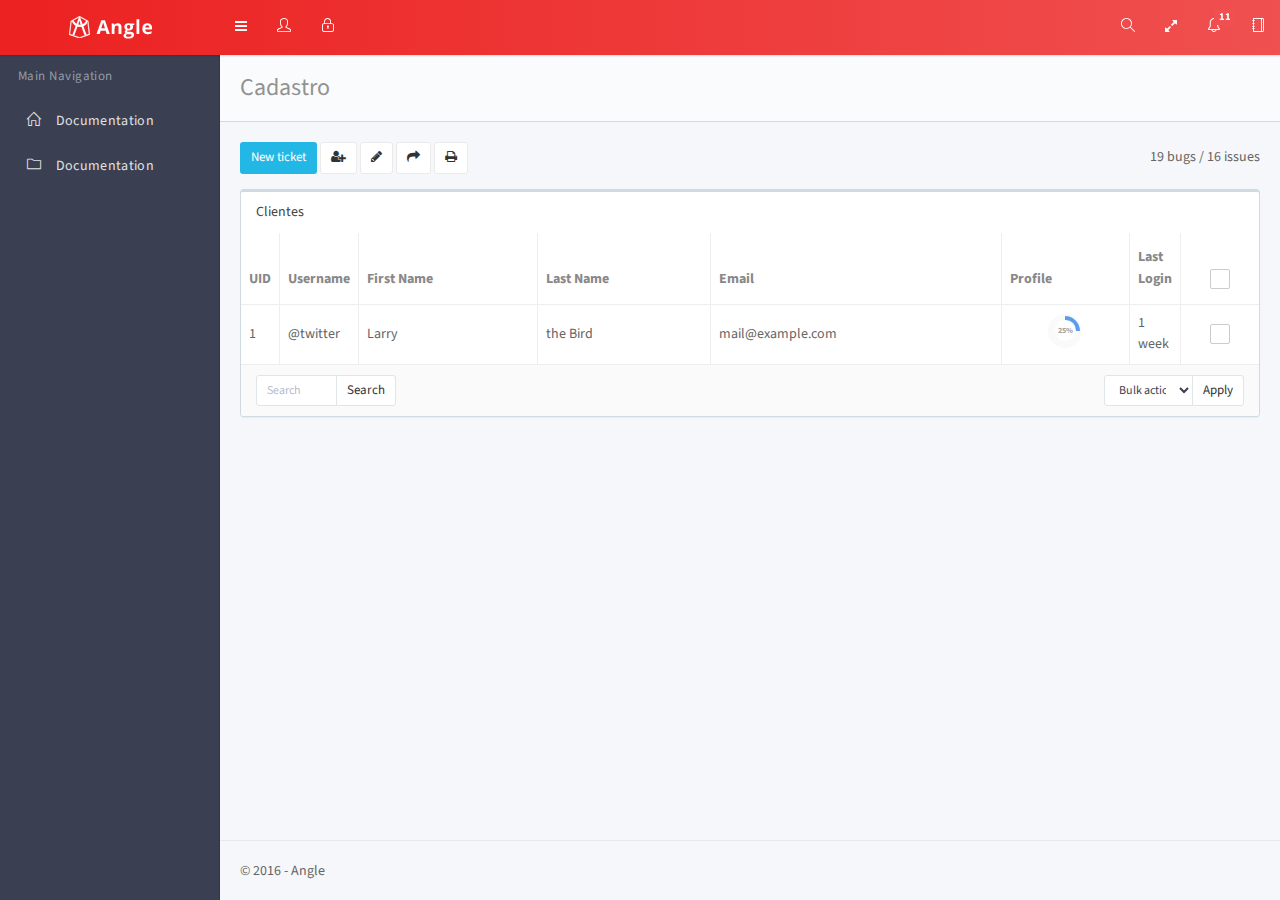
==== commit e3e68af2: "add template table" ====
--- a/app/tabela.html
+++ b/app/tabela.html
@@ -21,6 +21,7 @@
    <link rel="stylesheet" href="css/bootstrap.css" id="bscss">
    <!-- =============== APP STYLES ===============-->
    <link rel="stylesheet" href="css/app.css" id="maincss">
+   <link rel="stylesheet" href="css/theme-h.css" id="maincss">
 </head>
 
 <body>
@@ -207,19 +208,38 @@
          <!-- Page content-->
          <div class="content-wrapper">
             <h3>Cadastro</h3>
+            <div class="mb-lg clearfix">
+               <div class="pull-left">
+                  <button type="button" class="btn btn-sm btn-info">New ticket</button>
+                  <button type="button" class="btn btn-sm btn-default">
+                     <em class="fa fa-user-plus"></em>
+                  </button>
+                  <button type="button" class="btn btn-sm btn-default">
+                     <em class="fa fa-pencil"></em>
+                  </button>
+                  <button type="button" class="btn btn-sm btn-default">
+                     <em class="fa fa-mail-forward"></em>
+                  </button>
+                  <button type="button" class="btn btn-sm btn-default">
+                     <em class="fa fa-print"></em>
+                  </button>
+               </div>
+               <div class="pull-right">
+                  <p class="mb0 mt-sm">19 bugs / 16 issues</p>
+               </div>
+            </div>
             <div class="row">
                <div class="col-lg-12">
 
                  <!-- START panel-->
                  <div class="panel panel-default">
-                    <div class="panel-heading">Demo Table #1</div>
+                    <div class="panel-heading">Clientes</div>
                     <!-- START table-responsive-->
                     <div class="table-responsive">
                        <table id="table-ext-1" class="table table-bordered table-hover">
                           <thead>
                              <tr>
                                 <th>UID</th>
-                                <th>Picture</th>
                                 <th>Username</th>
                                 <th>First Name</th>
                                 <th>Last Name</th>
@@ -239,11 +259,6 @@
                           <tbody>
                              <tr>
                                 <td>1</td>
-                                <td>
-                                   <div class="media">
-                                      <img src="img/user/01.jpg" alt="Image" class="img-responsive img-circle">
-                                   </div>
-                                </td>
                                 <td>@twitter</td>
                                 <td>Larry</td>
                                 <td>the Bird</td>
@@ -252,54 +267,6 @@
                                    <div data-label="25%" class="radial-bar radial-bar-25 radial-bar-xs"></div>
                                 </td>
                                 <td>1 week</td>
-                                <td>
-                                   <div class="checkbox c-checkbox">
-                                      <label>
-                                         <input type="checkbox">
-                                         <span class="fa fa-check"></span>
-                                      </label>
-                                   </div>
-                                </td>
-                             </tr>
-                             <tr>
-                                <td>2</td>
-                                <td>
-                                   <div class="media">
-                                      <img src="img/user/02.jpg" alt="Image" class="img-responsive img-circle">
-                                   </div>
-                                </td>
-                                <td>@mdo</td>
-                                <td>Mark</td>
-                                <td>Otto</td>
-                                <td>mail@example.com</td>
-                                <td class="text-center">
-                                   <div data-label="50%" class="radial-bar radial-bar-50 radial-bar-xs"></div>
-                                </td>
-                                <td>25 minutes</td>
-                                <td>
-                                   <div class="checkbox c-checkbox">
-                                      <label>
-                                         <input type="checkbox">
-                                         <span class="fa fa-check"></span>
-                                      </label>
-                                   </div>
-                                </td>
-                             </tr>
-                             <tr>
-                                <td>3</td>
-                                <td>
-                                   <div class="media">
-                                      <img src="img/user/03.jpg" alt="Image" class="img-responsive img-circle">
-                                   </div>
-                                </td>
-                                <td>@fat</td>
-                                <td>Jacob</td>
-                                <td>Thornton</td>
-                                <td>mail@example.com</td>
-                                <td class="text-center">
-                                   <div data-label="80%" class="radial-bar radial-bar-80 radial-bar-xs"></div>
-                                </td>
-                                <td>10 hours</td>
                                 <td>
                                    <div class="checkbox c-checkbox">
                                       <label>
--- a/app/css/theme-h.css
+++ b/app/css/theme-h.css
@@ -0,0 +1,161 @@
+/* ========================================================================
+   Component: layout
+ ========================================================================== */
+body,
+.wrapper > section {
+  background-color: #f5f7fa;
+}
+.wrapper > .aside {
+  background-color: #3a3f51;
+}
+/* ========================================================================
+   Component: top-navbar
+ ========================================================================== */
+.topnavbar {
+  background-color: #fff;
+}
+.topnavbar .navbar-header {
+  background-color: transparent;
+  background-image: -webkit-linear-gradient(left, #ec2121 0%, #f05050 100%);
+  background-image: -o-linear-gradient(left, #ec2121 0%, #f05050 100%);
+  background-image: linear-gradient(to right, #ec2121 0%, #f05050 100%);
+  background-repeat: repeat-x;
+  filter: progid:DXImageTransform.Microsoft.gradient(startColorstr='#ffec2121', endColorstr='#fff05050', GradientType=1);
+}
+@media only screen and (min-width: 768px) {
+  .topnavbar .navbar-header {
+    background-image: none;
+  }
+}
+.topnavbar .navbar-nav > li > .navbar-text {
+  color: #ec2121;
+}
+.topnavbar .navbar-nav > li > a,
+.topnavbar .navbar-nav > .open > a {
+  color: #ec2121;
+}
+.topnavbar .navbar-nav > li > a:hover,
+.topnavbar .navbar-nav > .open > a:hover,
+.topnavbar .navbar-nav > li > a:focus,
+.topnavbar .navbar-nav > .open > a:focus {
+  color: #9a0d0d;
+}
+.topnavbar .navbar-nav > .active > a,
+.topnavbar .navbar-nav > .open > a,
+.topnavbar .navbar-nav > .active > a:hover,
+.topnavbar .navbar-nav > .open > a:hover,
+.topnavbar .navbar-nav > .active > a:focus,
+.topnavbar .navbar-nav > .open > a:focus {
+  background-color: transparent;
+}
+.topnavbar .navbar-nav > li > [data-toggle='navbar-search'] {
+  color: #fff;
+}
+.topnavbar .nav-wrapper {
+  background-color: #ec2121;
+  background-image: -webkit-linear-gradient(left, #ec2121 0%, #f05050 100%);
+  background-image: -o-linear-gradient(left, #ec2121 0%, #f05050 100%);
+  background-image: linear-gradient(to right, #ec2121 0%, #f05050 100%);
+  background-repeat: repeat-x;
+  filter: progid:DXImageTransform.Microsoft.gradient(startColorstr='#ffec2121', endColorstr='#fff05050', GradientType=1);
+}
+@media only screen and (min-width: 768px) {
+  .topnavbar {
+    background-color: #ec2121;
+    background-image: -webkit-linear-gradient(left, #ec2121 0%, #f05050 100%);
+    background-image: -o-linear-gradient(left, #ec2121 0%, #f05050 100%);
+    background-image: linear-gradient(to right, #ec2121 0%, #f05050 100%);
+    background-repeat: repeat-x;
+    filter: progid:DXImageTransform.Microsoft.gradient(startColorstr='#ffec2121', endColorstr='#fff05050', GradientType=1);
+  }
+  .topnavbar .navbar-nav > .open > a,
+  .topnavbar .navbar-nav > .open > a:hover,
+  .topnavbar .navbar-nav > .open > a:focus {
+    box-shadow: 0 -3px 0 rgba(255, 255, 255, 0.5) inset;
+  }
+  .topnavbar .navbar-nav > li > .navbar-text {
+    color: #fff;
+  }
+  .topnavbar .navbar-nav > li > a,
+  .topnavbar .navbar-nav > .open > a {
+    color: #fff;
+  }
+  .topnavbar .navbar-nav > li > a:hover,
+  .topnavbar .navbar-nav > .open > a:hover,
+  .topnavbar .navbar-nav > li > a:focus,
+  .topnavbar .navbar-nav > .open > a:focus {
+    color: #9a0d0d;
+  }
+}
+/* ========================================================================
+   Component: sidebar
+ ========================================================================== */
+.sidebar {
+  background-color: #3a3f51;
+}
+.sidebar .nav-heading {
+  color: #919DA8;
+}
+.sidebar .nav > li > a,
+.sidebar .nav > li > .nav-item {
+  color: #e1e2e3;
+}
+.sidebar .nav > li > a:focus,
+.sidebar .nav > li > .nav-item:focus,
+.sidebar .nav > li > a:hover,
+.sidebar .nav > li > .nav-item:hover {
+  color: #f05050;
+}
+.sidebar .nav > li > a > em,
+.sidebar .nav > li > .nav-item > em {
+  color: inherits;
+}
+.sidebar .nav > li.active,
+.sidebar .nav > li.open,
+.sidebar .nav > li.active > a,
+.sidebar .nav > li.open > a,
+.sidebar .nav > li.active .nav,
+.sidebar .nav > li.open .nav {
+  background-color: #383d4e;
+  color: #f05050;
+}
+.sidebar .nav > li.active > a > em,
+.sidebar .nav > li.open > a > em {
+  color: #f05050;
+}
+.sidebar .nav > li.active {
+  border-left-color: #f05050;
+}
+.sidebar-subnav {
+  background-color: #3a3f51;
+}
+.sidebar-subnav > .sidebar-subnav-header {
+  color: #e1e2e3;
+}
+.sidebar-subnav > li > a,
+.sidebar-subnav > li > .nav-item {
+  color: #e1e2e3;
+}
+.sidebar-subnav > li > a:focus,
+.sidebar-subnav > li > .nav-item:focus,
+.sidebar-subnav > li > a:hover,
+.sidebar-subnav > li > .nav-item:hover {
+  color: #f05050;
+}
+.sidebar-subnav > li.active > a,
+.sidebar-subnav > li.active > .nav-item {
+  color: #f05050;
+}
+.sidebar-subnav > li.active > a:after,
+.sidebar-subnav > li.active > .nav-item:after {
+  border-color: #f05050;
+  background-color: #f05050;
+}
+/* ========================================================================
+   Component: offsidebar
+ ========================================================================== */
+.offsidebar {
+  border-left: 1px solid #cccccc;
+  background-color: #fff;
+  color: #515253;
+}
